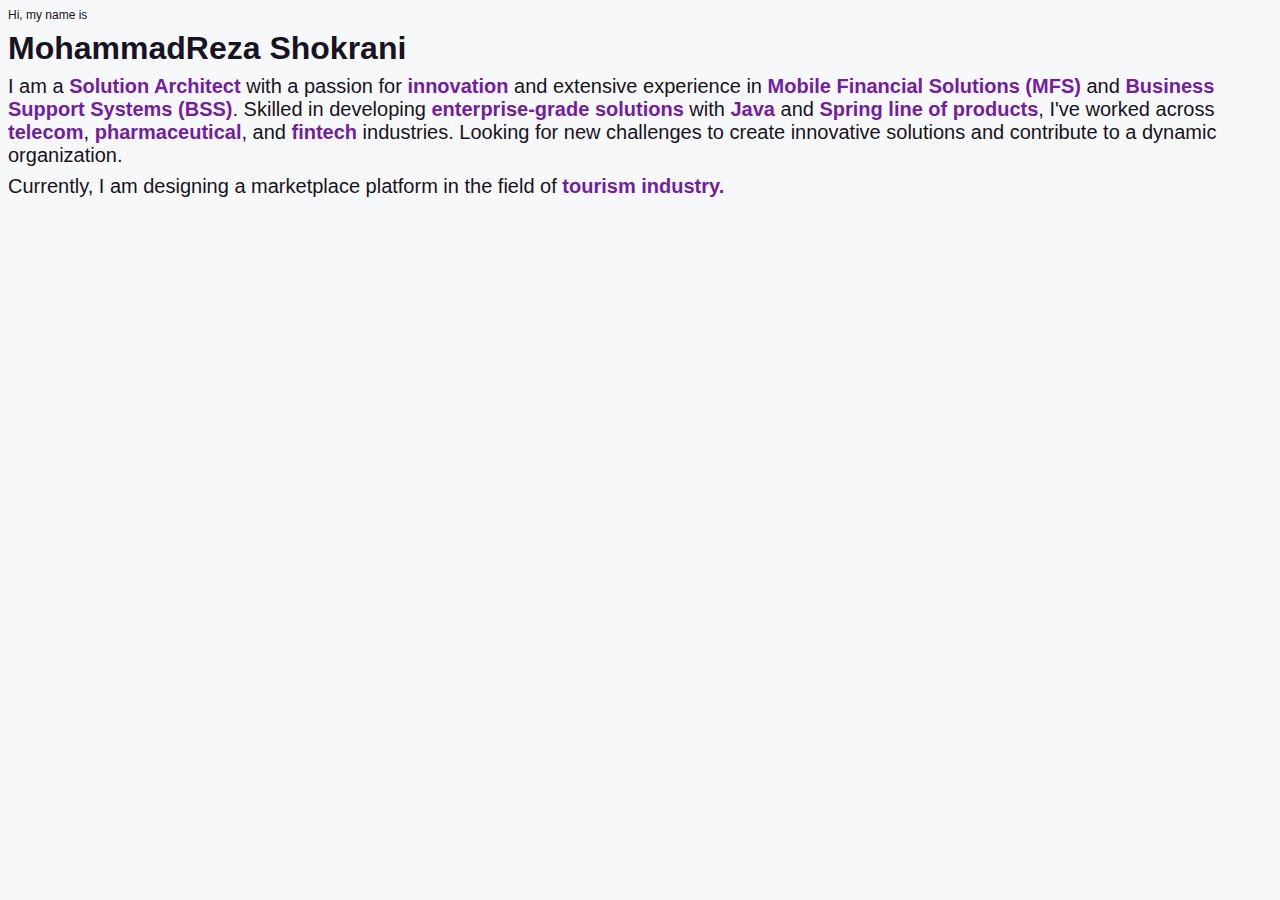
==== index.html @ 5faa0a64 "Initial commit" ====
<!DOCTYPE html>
<html lang="en">

<head>
    <meta charset="UTF-8">
    <meta name="viewport" content="width=device-width, initial-scale=1.0">
    <title>MohammadReza's Portfolio</title>
    <link rel="stylesheet" href="css/style.css">
</head>

<body>
    <section id="intro">
        <p class="small-text">Hi, my name is </p>
        <p class="name"><span>MohammadReza Shokrani</span></p>
        <p>
            I am a <span class="highlight">Solution Architect</span> with a passion for <span class="highlight">innovation</span> and extensive experience in <span class="highlight">Mobile Financial Solutions (MFS)</span> and <span class="highlight">Business Support Systems (BSS)</span>. Skilled in developing <span class="highlight">enterprise-grade solutions</span> with <span class="highlight">Java</span> and <span class="highlight">Spring line of products</span>, I've worked across <span class="highlight">telecom</span>, <span class="highlight">pharmaceutical</span>, and <span class="highlight">fintech</span> industries. Looking for new challenges to create innovative solutions and contribute to a dynamic organization.
        </p>
        <p>Currently, I am designing a marketplace platform in the field of <span class="highlight">tourism industry.</span></p>
    </section>
</body>

</html>
---- css/style.css ----
:root {
    --black: #171321;
    --dkblue: #0d314b;
    --plum: #4b0d49;
    --hotmag: #ff17e4;
    --magenta: #e310cb;
    --aqua: #86fbfb;
    --white: #f7f8fa;
    --font-size: 1rem; /* Default font size is 16px */
    /* --mono: "Courier New", Courier, monospace;
    --sans: "Courier New", Courier, monospace; */
    --mono: 'Roboto Mono', monospace;
    --sans: 'Roboto', sans-serif;
    --highlight-color: #731da1; /* Highlight color for keywords */
}

html {
    box-sizing: border-box;
    font-size: 1rem;
}

*,
*::before,
*::after {
    box-sizing: inherit;
}

body {
    margin: 0;
    font-size: var(--font-size);
    background-color: var(--white);
    color: var(--black);
    font-family: var(--sans);
}

#intro .name {
    font-family: var(--sans);
    font-size: 2rem;
    font-weight: bold;
}


#intro p {
    font-size: 1.25rem;
    margin: .5rem;
}

#intro .highlight {
    font-weight: bold;
    color: var(--highlight-color);
}


#intro .small-text {
    font-size: 0.75rem; /* 0.75rem = 12px */
}
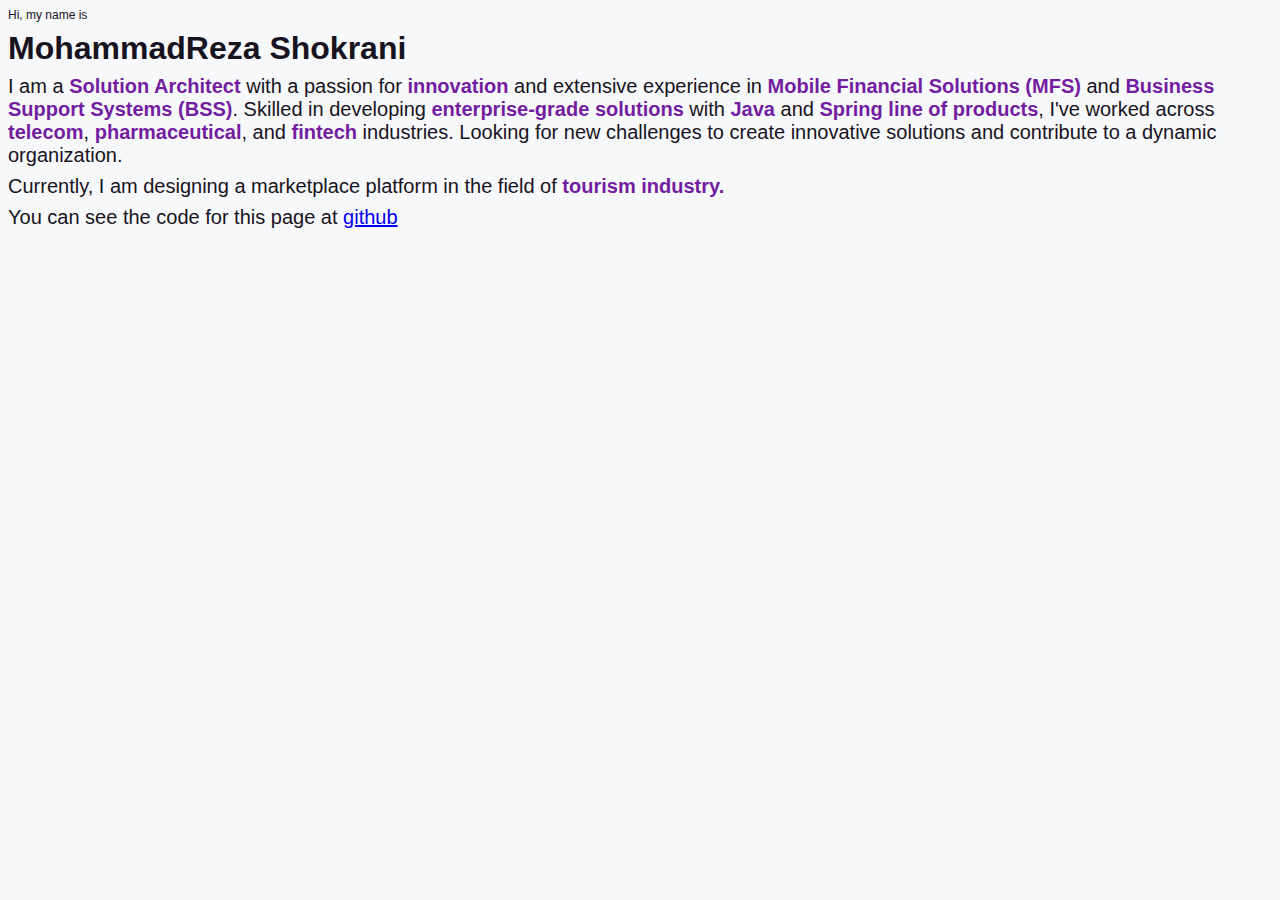
==== commit 9f96ef76: "add github link" ====
--- a/index.html
+++ b/index.html
@@ -16,6 +16,7 @@
             I am a <span class="highlight">Solution Architect</span> with a passion for <span class="highlight">innovation</span> and extensive experience in <span class="highlight">Mobile Financial Solutions (MFS)</span> and <span class="highlight">Business Support Systems (BSS)</span>. Skilled in developing <span class="highlight">enterprise-grade solutions</span> with <span class="highlight">Java</span> and <span class="highlight">Spring line of products</span>, I've worked across <span class="highlight">telecom</span>, <span class="highlight">pharmaceutical</span>, and <span class="highlight">fintech</span> industries. Looking for new challenges to create innovative solutions and contribute to a dynamic organization.
         </p>
         <p>Currently, I am designing a marketplace platform in the field of <span class="highlight">tourism industry.</span></p>
+        <p>You can see the code for this page at <a href="https://github.com/novaboy/Front-Profile" target="_blank">github</a></p>
     </section>
 </body>
 
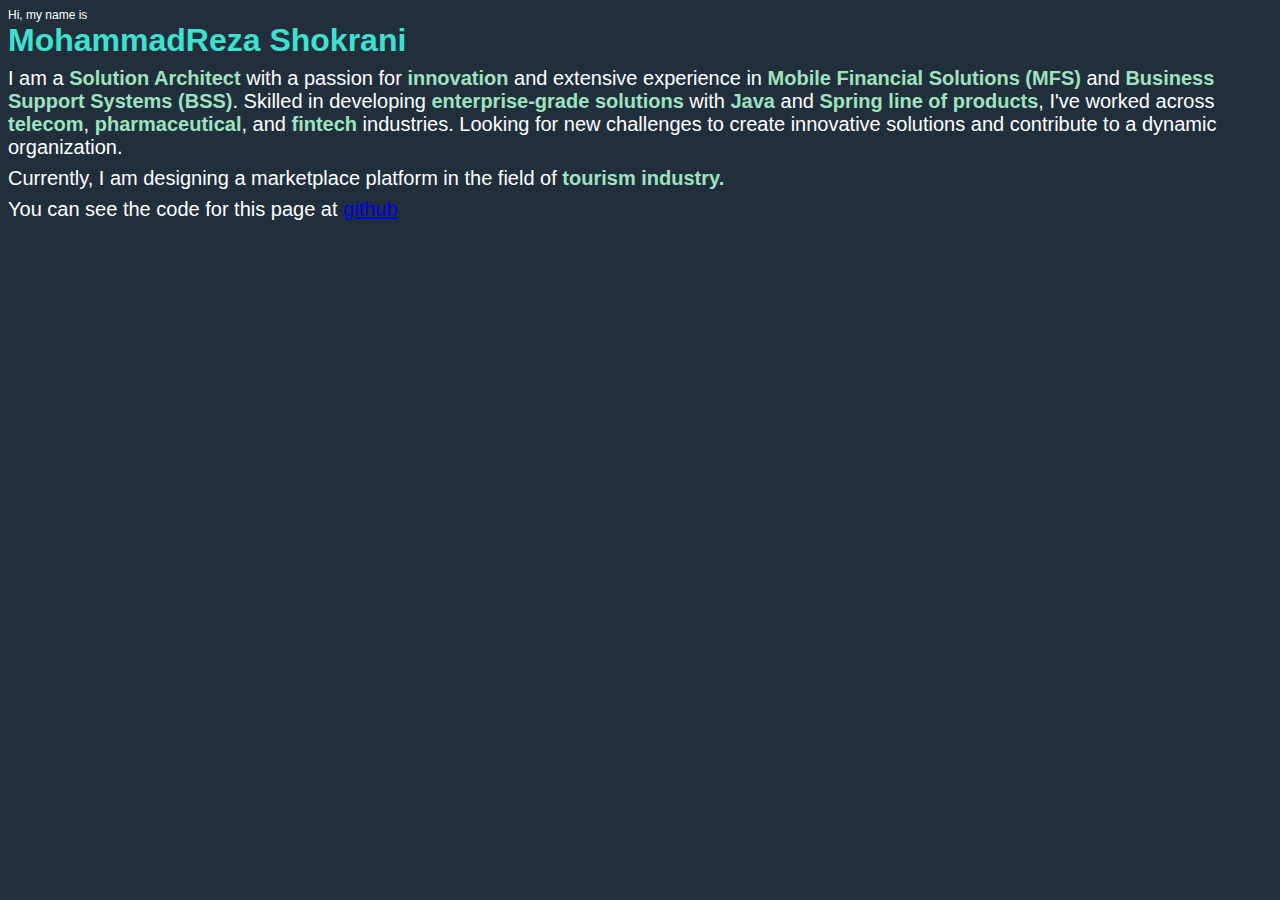
==== commit cc2d14ae: "adjust css" ====
--- a/index.html
+++ b/index.html
@@ -10,8 +10,8 @@
 
 <body>
     <section id="intro">
-        <p class="small-text">Hi, my name is </p>
-        <p class="name"><span>MohammadReza Shokrani</span></p>
+        <p class="name">Hi, my name is 
+            <span>MohammadReza Shokrani</span></p>
         <p>
             I am a <span class="highlight">Solution Architect</span> with a passion for <span class="highlight">innovation</span> and extensive experience in <span class="highlight">Mobile Financial Solutions (MFS)</span> and <span class="highlight">Business Support Systems (BSS)</span>. Skilled in developing <span class="highlight">enterprise-grade solutions</span> with <span class="highlight">Java</span> and <span class="highlight">Spring line of products</span>, I've worked across <span class="highlight">telecom</span>, <span class="highlight">pharmaceutical</span>, and <span class="highlight">fintech</span> industries. Looking for new challenges to create innovative solutions and contribute to a dynamic organization.
         </p>
--- a/css/style.css
+++ b/css/style.css
@@ -11,12 +11,12 @@
     --sans: "Courier New", Courier, monospace; */
     --mono: 'Roboto Mono', monospace;
     --sans: 'Roboto', sans-serif;
-    --highlight-color: #731da1; /* Highlight color for keywords */
+    --highlight-color: #9FE2BF; /* Highlight color for keywords */
 }
 
 html {
     box-sizing: border-box;
-    font-size: 1rem;
+    font-size: 16px;;
 }
 
 *,
@@ -31,12 +31,20 @@
     background-color: var(--white);
     color: var(--black);
     font-family: var(--sans);
+    background-color: #212F3C;
+    color: white;
 }
 
 #intro .name {
+    font-size: 0.75rem; /* 0.75rem = 12px */
+}
+
+#intro .name span {
     font-family: var(--sans);
     font-size: 2rem;
     font-weight: bold;
+    display: block;
+    color: #40E0D0;
 }
 
 
@@ -51,6 +59,3 @@
 }
 
 
-#intro .small-text {
-    font-size: 0.75rem; /* 0.75rem = 12px */
-}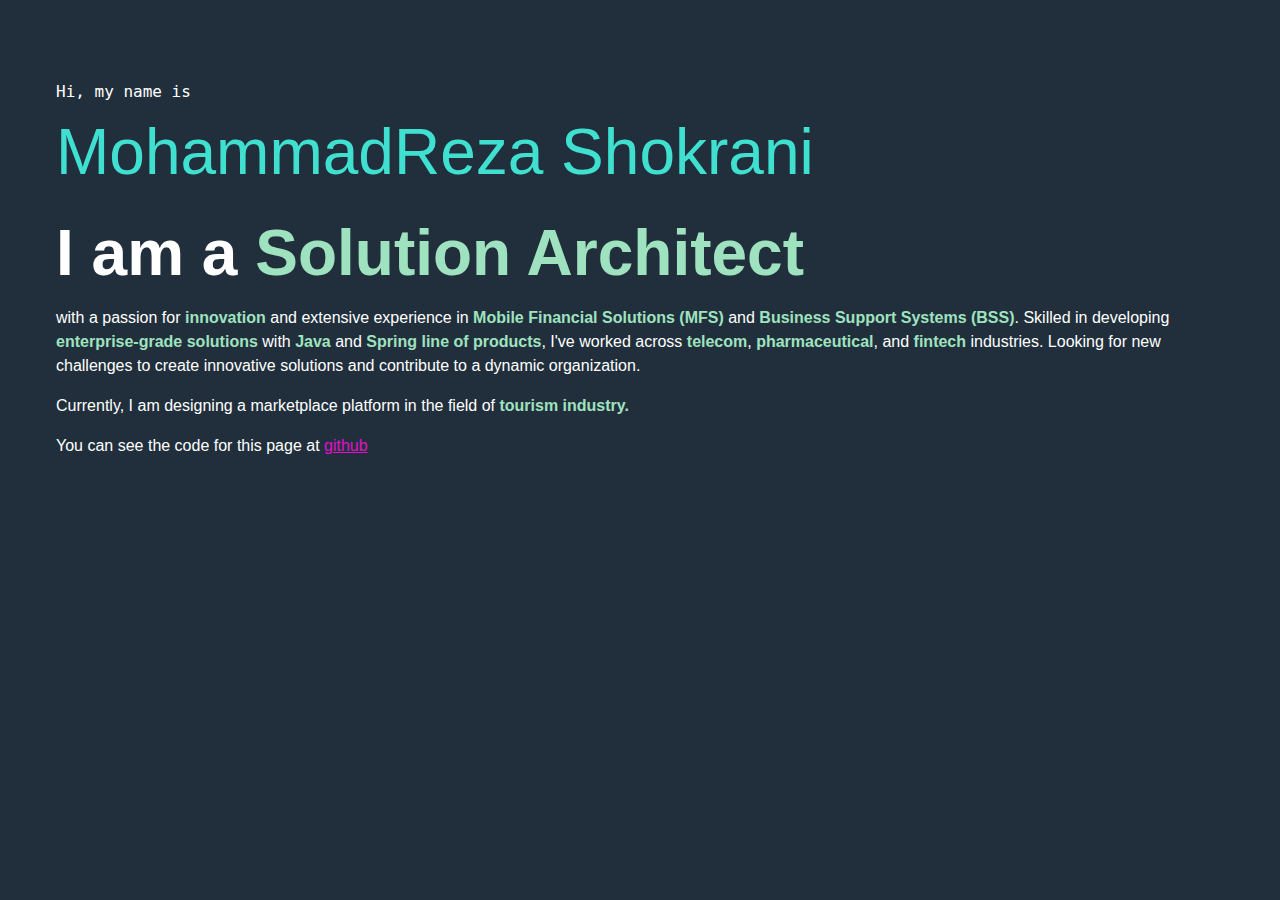
==== commit 4ee2b5bb: "adjust css" ====
--- a/index.html
+++ b/index.html
@@ -11,10 +11,11 @@
 <body>
     <section id="intro">
         <p class="name">Hi, my name is 
-            <span>MohammadReza Shokrani</span></p>
-        <p>
-            I am a <span class="highlight">Solution Architect</span> with a passion for <span class="highlight">innovation</span> and extensive experience in <span class="highlight">Mobile Financial Solutions (MFS)</span> and <span class="highlight">Business Support Systems (BSS)</span>. Skilled in developing <span class="highlight">enterprise-grade solutions</span> with <span class="highlight">Java</span> and <span class="highlight">Spring line of products</span>, I've worked across <span class="highlight">telecom</span>, <span class="highlight">pharmaceutical</span>, and <span class="highlight">fintech</span> industries. Looking for new challenges to create innovative solutions and contribute to a dynamic organization.
+            <span>MohammadReza Shokrani</span>
         </p>
+            
+        <h2>I am a <span class="highlight">Solution Architect</span></h2> 
+        <p>with a passion for <span class="highlight">innovation</span> and extensive experience in <span class="highlight">Mobile Financial Solutions (MFS)</span> and <span class="highlight">Business Support Systems (BSS)</span>. Skilled in developing <span class="highlight">enterprise-grade solutions</span> with <span class="highlight">Java</span> and <span class="highlight">Spring line of products</span>, I've worked across <span class="highlight">telecom</span>, <span class="highlight">pharmaceutical</span>, and <span class="highlight">fintech</span> industries. Looking for new challenges to create innovative solutions and contribute to a dynamic organization.</p>
         <p>Currently, I am designing a marketplace platform in the field of <span class="highlight">tourism industry.</span></p>
         <p>You can see the code for this page at <a href="https://github.com/novaboy/Front-Profile" target="_blank">github</a></p>
     </section>
--- a/css/style.css
+++ b/css/style.css
@@ -27,6 +27,7 @@
 
 body {
     margin: 0;
+    padding: 0;
     font-size: var(--font-size);
     background-color: var(--white);
     color: var(--black);
@@ -35,22 +36,49 @@
     color: white;
 }
 
+h1,
+h2,
+h3 {
+    margin: 0;
+}
+
+a {
+    color: var(--magenta);
+}
+
+a:hover {
+    text-decoration: none;
+    color: var(--hotmag);
+}
+
+
+#intro {
+    padding: 4rem 1rem 10rem 1rem;
+    max-width: 1200px;
+    margin: 0 auto;
+}
+
 #intro .name {
-    font-size: 0.75rem; /* 0.75rem = 12px */
+    font-size: 1rem; /* 0.75rem = 12px */
+    font-family: var(--mono);
 }
 
 #intro .name span {
     font-family: var(--sans);
-    font-size: 2rem;
-    font-weight: bold;
+    font-size: 4rem;
+    font-weight: 300;
     display: block;
     color: #40E0D0;
 }
 
 
 #intro p {
-    font-size: 1.25rem;
-    margin: .5rem;
+    font-size: 1rem;
+    line-height: 1.5;
+}
+
+#intro h2 {
+    font-size: 4rem;
 }
 
 #intro .highlight {
@@ -59,3 +87,4 @@
 }
 
 
+
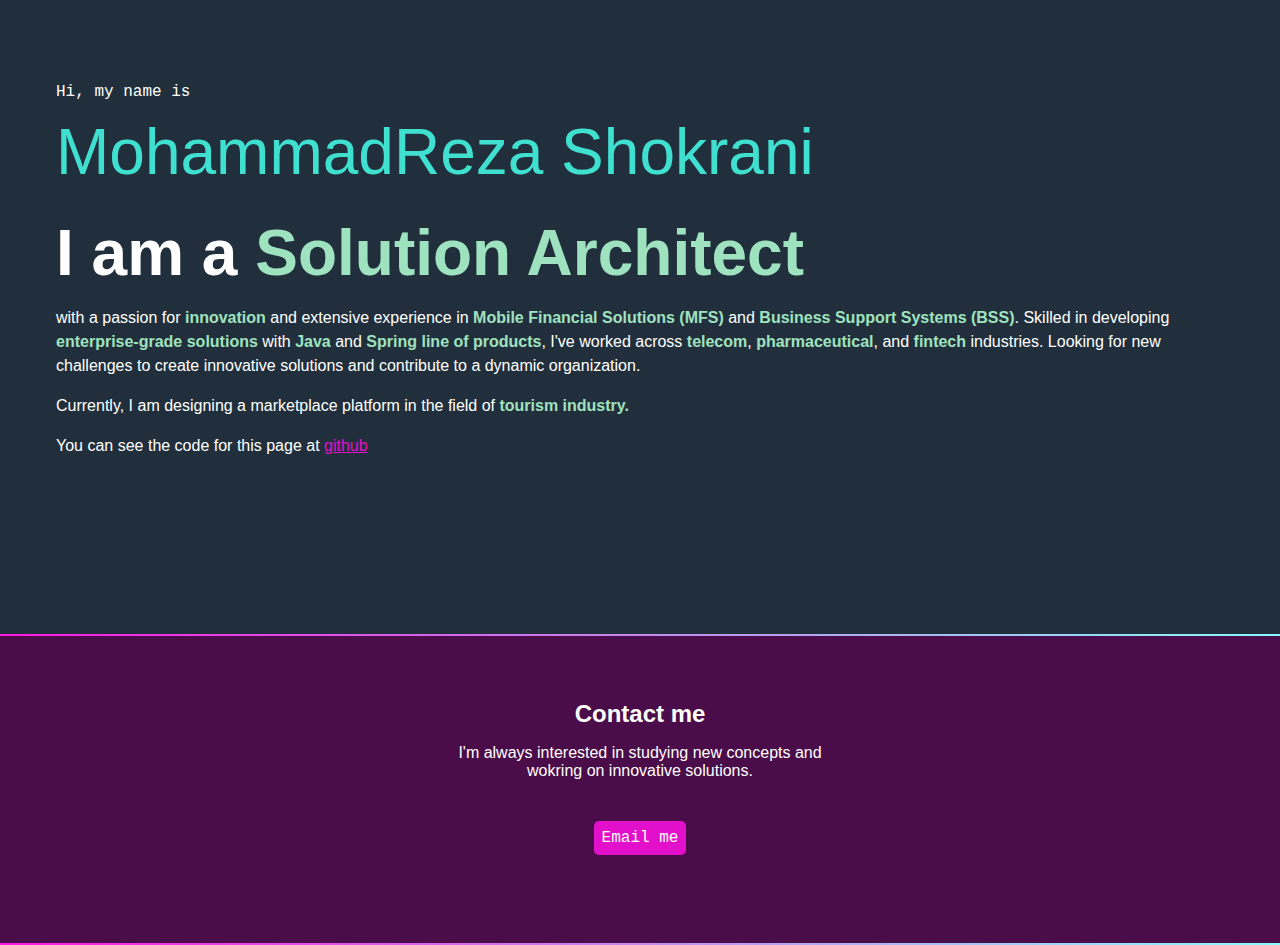
==== commit ccdc9c73: "contact me" ====
--- a/index.html
+++ b/index.html
@@ -19,6 +19,18 @@
         <p>Currently, I am designing a marketplace platform in the field of <span class="highlight">tourism industry.</span></p>
         <p>You can see the code for this page at <a href="https://github.com/novaboy/Front-Profile" target="_blank">github</a></p>
     </section>
+
+    <div class="gradient"></div>
+    <div class="section-plum">
+        <section id="contact">
+            <h2>Contact me</h2>
+            <p>
+                I'm always interested in studying new concepts and wokring on innovative solutions.
+            </p>
+            <p><a href="mailto:m.r.shokrani@gmail.com" class="button">Email me</a></p>
+        </section>
+    </div>
+    <div class="gradient"></div>
 </body>
 
 </html>--- a/css/style.css
+++ b/css/style.css
@@ -52,6 +52,26 @@
 }
 
 
+.gradient {
+    background: linear-gradient(90deg, rgba(255, 23, 228, 1) 0%, rgba(134, 251, 251, 1) 100%);
+    height: 2px;
+}
+
+
+.button {
+    background-color: var(--magenta);
+    color: white;
+    padding: 0.5rem;
+    border-radius: 5px;
+    text-decoration: none;
+    font-family: var(--mono);
+}
+
+.button:hover {
+    color: white;
+    background-color: var(--hotmag);
+}
+
 #intro {
     padding: 4rem 1rem 10rem 1rem;
     max-width: 1200px;
@@ -87,4 +107,25 @@
 }
 
 
+/* Contact Style */
+#contact {
+    width: 400px;
+    text-align: center;
+    margin: 0 auto;
+    padding: 4rem 0;
+}
 
+#contact p {
+    margin-bottom: 2rem;
+}
+
+
+#contact p:last-child {
+    margin-top: 3rem;
+}
+
+
+.section-plum {
+    background-color: var(--plum);
+}
+
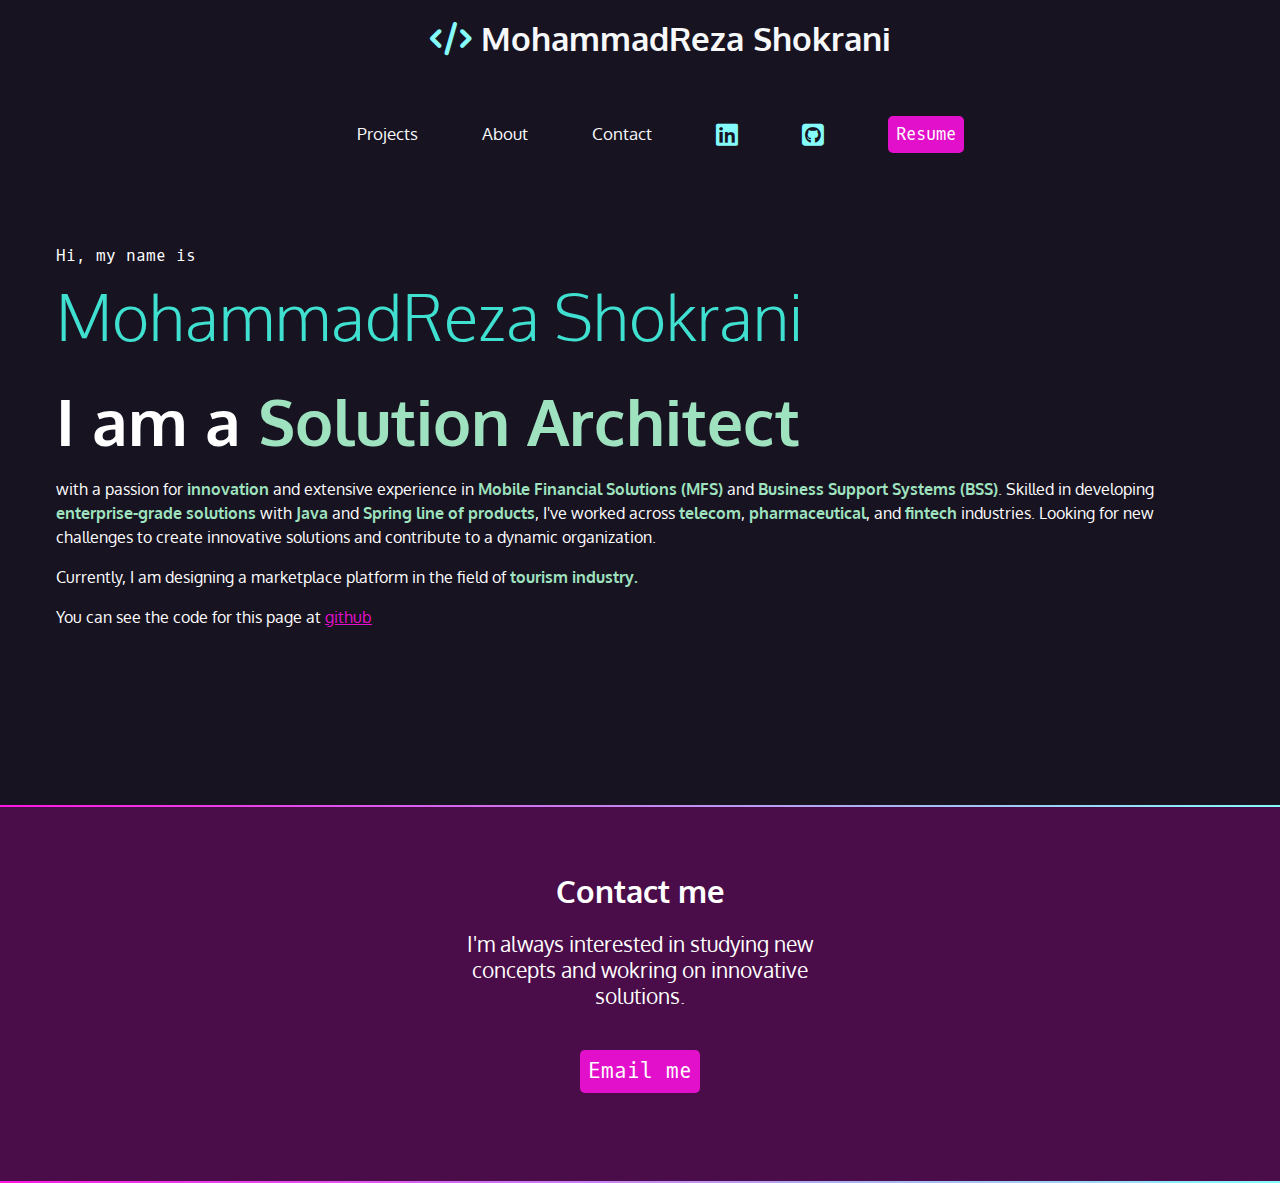
==== commit 90034644: "navbar" ====
--- a/index.html
+++ b/index.html
@@ -5,20 +5,62 @@
     <meta charset="UTF-8">
     <meta name="viewport" content="width=device-width, initial-scale=1.0">
     <title>MohammadReza's Portfolio</title>
+
+    <link rel="preconnect" href="https://fonts.googleapis.com">
+    <link rel="preconnect" href="https://fonts.gstatic.com" crossorigin>
+    <link rel="stylesheet" href="https://cdnjs.cloudflare.com/ajax/libs/font-awesome/6.5.2/css/all.min.css">
+    <link href="https://fonts.googleapis.com/css2?family=Oxygen+Mono&family=Oxygen:wght@300;400;700&display=swap"
+        rel="stylesheet">
     <link rel="stylesheet" href="css/style.css">
 </head>
 
 <body>
+    <nav>
+        <ul>
+            <li>
+                <h1>
+                    <a href="index.html"><span class="fa-solid fa-code"></span> MohammadReza Shokrani</a>
+                </h1>
+            </li>
+            <li><a href="index.html#projects">Projects</a></li>
+            <li><a href="about.html">About</a></li>
+            <li><a href="index.html#contact">Contact</a></li>
+            <li>
+                <a href="https://www.linkedin.com/in/mohammad-reza-shokrani/" target="_blank">
+                    <span class="fa-brands fa-linkedin"></span>
+                </a>
+            </li>
+            <li>
+                <a href="https://github.com/novaboy/" target="_blank">
+                    <span class="fa-brands fa-square-github"></span>
+                </a>
+            </li>
+            <li>
+                <a href="https://www.dropbox.com/s/3z2hm5gu3v2lrfy/JenKramerCV.pdf?dl=0" target="_blank"
+                    class="button">Resume</a>
+            </li>
+        </ul>
+    </nav>
     <section id="intro">
-        <p class="name">Hi, my name is 
+        <p class="name">Hi, my name is
             <span>MohammadReza Shokrani</span>
         </p>
-            
-        <h2>I am a <span class="highlight">Solution Architect</span></h2> 
-        <p>with a passion for <span class="highlight">innovation</span> and extensive experience in <span class="highlight">Mobile Financial Solutions (MFS)</span> and <span class="highlight">Business Support Systems (BSS)</span>. Skilled in developing <span class="highlight">enterprise-grade solutions</span> with <span class="highlight">Java</span> and <span class="highlight">Spring line of products</span>, I've worked across <span class="highlight">telecom</span>, <span class="highlight">pharmaceutical</span>, and <span class="highlight">fintech</span> industries. Looking for new challenges to create innovative solutions and contribute to a dynamic organization.</p>
-        <p>Currently, I am designing a marketplace platform in the field of <span class="highlight">tourism industry.</span></p>
-        <p>You can see the code for this page at <a href="https://github.com/novaboy/Front-Profile" target="_blank">github</a></p>
+
+        <h2>I am a <span class="highlight">Solution Architect</span></h2>
+        <p>with a passion for <span class="highlight">innovation</span> and extensive experience in <span
+                class="highlight">Mobile Financial Solutions (MFS)</span> and <span class="highlight">Business Support
+                Systems (BSS)</span>. Skilled in developing <span class="highlight">enterprise-grade solutions</span>
+            with <span class="highlight">Java</span> and <span class="highlight">Spring line of products</span>, I've
+            worked across <span class="highlight">telecom</span>, <span class="highlight">pharmaceutical</span>, and
+            <span class="highlight">fintech</span> industries. Looking for new challenges to create innovative solutions
+            and contribute to a dynamic organization.
+        </p>
+        <p>Currently, I am designing a marketplace platform in the field of <span class="highlight">tourism
+                industry.</span></p>
+        <p>You can see the code for this page at <a href="https://github.com/novaboy/Front-Profile"
+                target="_blank">github</a></p>
     </section>
+
 
     <div class="gradient"></div>
     <div class="section-plum">
--- a/css/style.css
+++ b/css/style.css
@@ -9,8 +9,11 @@
     --font-size: 1rem; /* Default font size is 16px */
     /* --mono: "Courier New", Courier, monospace;
     --sans: "Courier New", Courier, monospace; */
-    --mono: 'Roboto Mono', monospace;
-    --sans: 'Roboto', sans-serif;
+    /* --mono: 'Roboto Mono', monospace;
+    --sans: 'Roboto', sans-serif; */
+    --font-size: 1.3rem;
+    --mono: "Oxygen mono", monospace;
+    --sans: Oxygen, sans-serif;
     --highlight-color: #9FE2BF; /* Highlight color for keywords */
 }
 
@@ -32,7 +35,7 @@
     background-color: var(--white);
     color: var(--black);
     font-family: var(--sans);
-    background-color: #212F3C;
+    background-color: var(--black);
     color: white;
 }
 
@@ -129,3 +132,45 @@
     background-color: var(--plum);
 }
 
+
+
+
+
+
+
+/* navigation */
+nav {
+    font-size: 80%;
+}
+
+nav ul  {
+    list-style-type: none;
+    display: flex;
+    flex-flow: row wrap;
+    gap: 4rem;
+    justify-content: center;
+}
+
+nav ul li:first-child {
+    flex-basis: 100%;
+    text-align: center;
+}
+
+nav ul a {
+    text-decoration: none;
+    color: var(--white);
+}
+
+nav [class*="fa-"] {
+    font-size: 150%;
+    color: var(--aqua);
+}
+
+nav h1 [class*=fa-] {
+    font-size: 100%;
+}
+
+nav [class*=fa-]:hover,
+nav a {
+    color: var(--magenta);
+}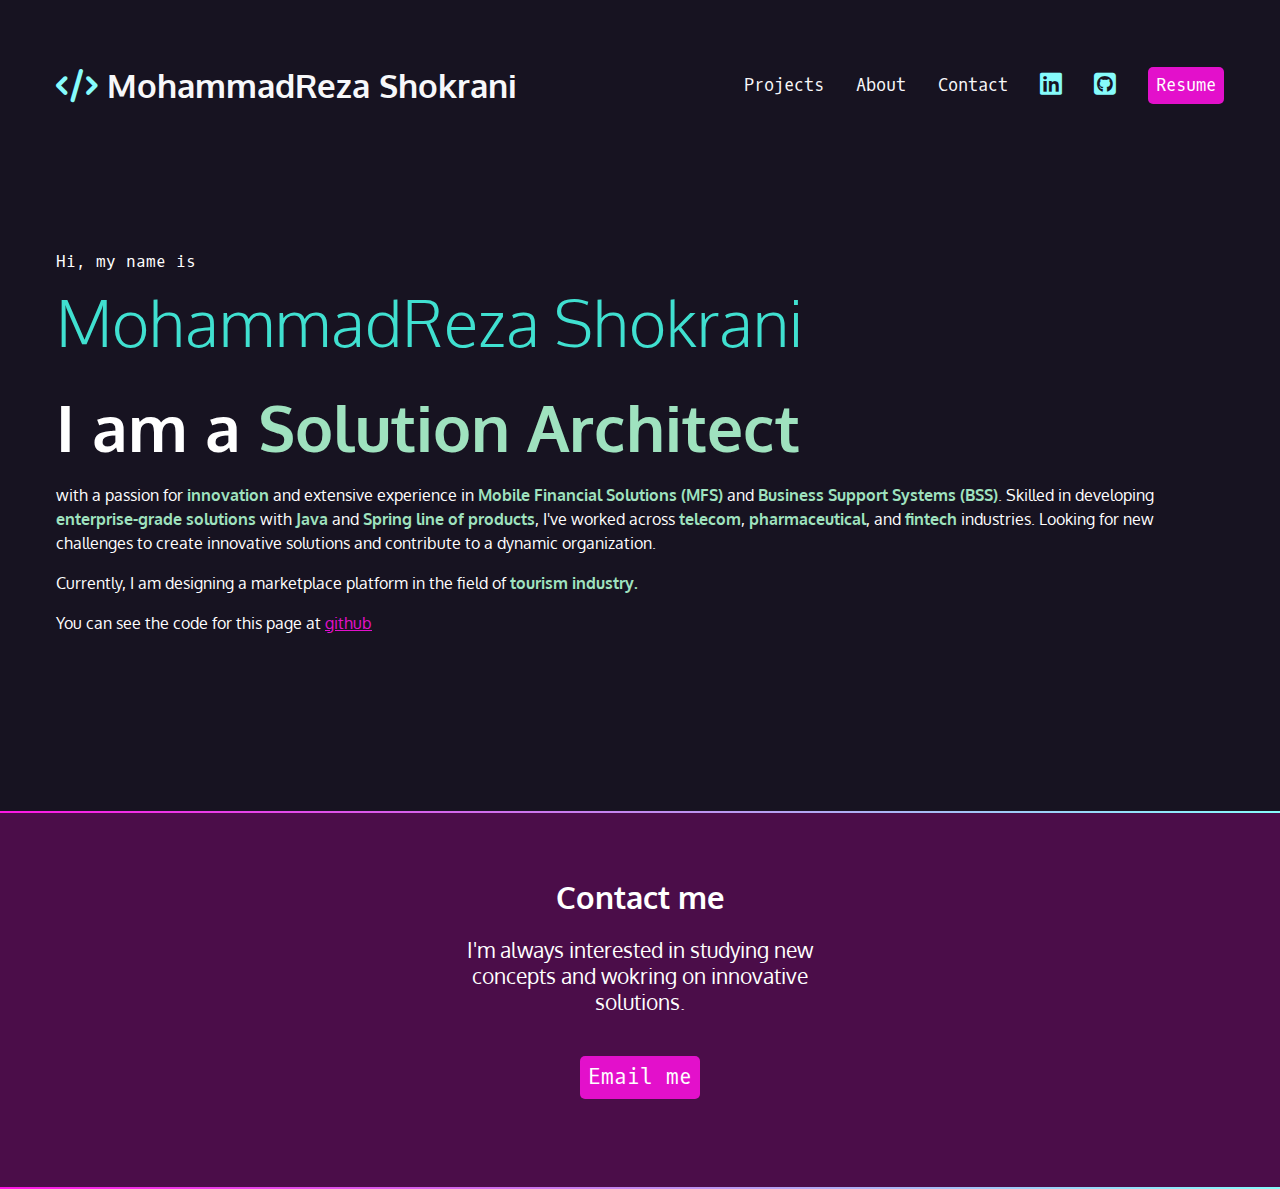
==== commit 24742c54: "responsive nav" ====
--- a/index.html
+++ b/index.html
@@ -1,78 +1,109 @@
 <!DOCTYPE html>
 <html lang="en">
-
-<head>
-    <meta charset="UTF-8">
-    <meta name="viewport" content="width=device-width, initial-scale=1.0">
+  <head>
+    <meta charset="UTF-8" />
+    <meta name="viewport" content="width=device-width, initial-scale=1.0" />
     <title>MohammadReza's Portfolio</title>
 
-    <link rel="preconnect" href="https://fonts.googleapis.com">
-    <link rel="preconnect" href="https://fonts.gstatic.com" crossorigin>
-    <link rel="stylesheet" href="https://cdnjs.cloudflare.com/ajax/libs/font-awesome/6.5.2/css/all.min.css">
-    <link href="https://fonts.googleapis.com/css2?family=Oxygen+Mono&family=Oxygen:wght@300;400;700&display=swap"
-        rel="stylesheet">
-    <link rel="stylesheet" href="css/style.css">
-</head>
+    <link rel="preconnect" href="https://fonts.googleapis.com" />
+    <link rel="preconnect" href="https://fonts.gstatic.com" crossorigin />
+    <link
+      rel="stylesheet"
+      href="https://cdnjs.cloudflare.com/ajax/libs/font-awesome/6.5.2/css/all.min.css"
+    />
+    <link
+      href="https://fonts.googleapis.com/css2?family=Oxygen+Mono&family=Oxygen:wght@300;400;700&display=swap"
+      rel="stylesheet"
+    />
+    <link rel="stylesheet" href="css/style.css" />
+  </head>
 
-<body>
+  <body>
     <nav>
-        <ul>
-            <li>
-                <h1>
-                    <a href="index.html"><span class="fa-solid fa-code"></span> MohammadReza Shokrani</a>
-                </h1>
-            </li>
-            <li><a href="index.html#projects">Projects</a></li>
-            <li><a href="about.html">About</a></li>
-            <li><a href="index.html#contact">Contact</a></li>
-            <li>
-                <a href="https://www.linkedin.com/in/mohammad-reza-shokrani/" target="_blank">
-                    <span class="fa-brands fa-linkedin"></span>
-                </a>
-            </li>
-            <li>
-                <a href="https://github.com/novaboy/" target="_blank">
-                    <span class="fa-brands fa-square-github"></span>
-                </a>
-            </li>
-            <li>
-                <a href="https://www.dropbox.com/s/3z2hm5gu3v2lrfy/JenKramerCV.pdf?dl=0" target="_blank"
-                    class="button">Resume</a>
-            </li>
-        </ul>
+      <ul>
+        <li>
+          <h1>
+            <a href="index.html"
+              ><span class="fa-solid fa-code" aria-hidden="true"></span>
+              MohammadReza Shokrani</a
+            >
+          </h1>
+        </li>
+        <li><a href="index.html#projects">Projects</a></li>
+        <li><a href="about.html">About</a></li>
+        <li><a href="index.html#contact">Contact</a></li>
+        <li>
+          <a
+            href="https://www.linkedin.com/in/mohammad-reza-shokrani/"
+            target="_blank"
+          >
+            <span class="fa-brands fa-linkedin" aria-hidden="true"></span>
+            <span class="sr-only">Linkedin</span>
+          </a>
+        </li>
+        <li>
+          <a href="https://github.com/novaboy/" target="_blank">
+            <span class="fa-brands fa-square-github" aria-hidden="true"></span>
+            <span class="sr-only">Github</span>
+          </a>
+        </li>
+        <li>
+          <a
+            href="https://www.dropbox.com/s/3z2hm5gu3v2lrfy/JenKramerCV.pdf?dl=0"
+            target="_blank"
+            class="button"
+            >Resume</a
+          >
+        </li>
+      </ul>
     </nav>
     <section id="intro">
-        <p class="name">Hi, my name is
-            <span>MohammadReza Shokrani</span>
-        </p>
+      <p class="name">
+        Hi, my name is
+        <span>MohammadReza Shokrani</span>
+      </p>
 
-        <h2>I am a <span class="highlight">Solution Architect</span></h2>
-        <p>with a passion for <span class="highlight">innovation</span> and extensive experience in <span
-                class="highlight">Mobile Financial Solutions (MFS)</span> and <span class="highlight">Business Support
-                Systems (BSS)</span>. Skilled in developing <span class="highlight">enterprise-grade solutions</span>
-            with <span class="highlight">Java</span> and <span class="highlight">Spring line of products</span>, I've
-            worked across <span class="highlight">telecom</span>, <span class="highlight">pharmaceutical</span>, and
-            <span class="highlight">fintech</span> industries. Looking for new challenges to create innovative solutions
-            and contribute to a dynamic organization.
-        </p>
-        <p>Currently, I am designing a marketplace platform in the field of <span class="highlight">tourism
-                industry.</span></p>
-        <p>You can see the code for this page at <a href="https://github.com/novaboy/Front-Profile"
-                target="_blank">github</a></p>
+      <h2>I am a <span class="highlight">Solution Architect</span></h2>
+      <p>
+        with a passion for <span class="highlight">innovation</span> and
+        extensive experience in
+        <span class="highlight">Mobile Financial Solutions (MFS)</span> and
+        <span class="highlight">Business Support Systems (BSS)</span>. Skilled
+        in developing
+        <span class="highlight">enterprise-grade solutions</span> with
+        <span class="highlight">Java</span> and
+        <span class="highlight">Spring line of products</span>, I've worked
+        across <span class="highlight">telecom</span>,
+        <span class="highlight">pharmaceutical</span>, and
+        <span class="highlight">fintech</span> industries. Looking for new
+        challenges to create innovative solutions and contribute to a dynamic
+        organization.
+      </p>
+      <p>
+        Currently, I am designing a marketplace platform in the field of
+        <span class="highlight">tourism industry.</span>
+      </p>
+      <p>
+        You can see the code for this page at
+        <a href="https://github.com/novaboy/Front-Profile" target="_blank"
+          >github</a
+        >
+      </p>
     </section>
-
 
     <div class="gradient"></div>
     <div class="section-plum">
-        <section id="contact">
-            <h2>Contact me</h2>
-            <p>
-                I'm always interested in studying new concepts and wokring on innovative solutions.
-            </p>
-            <p><a href="mailto:m.r.shokrani@gmail.com" class="button">Email me</a></p>
-        </section>
+      <section id="contact">
+        <h2>Contact me</h2>
+        <p>
+          I'm always interested in studying new concepts and wokring on
+          innovative solutions.
+        </p>
+        <p>
+          <a href="mailto:m.r.shokrani@gmail.com" class="button">Email me</a>
+        </p>
+      </section>
     </div>
     <div class="gradient"></div>
-</body>
-
-</html>+  </body>
+</html>
--- a/css/style.css
+++ b/css/style.css
@@ -1,176 +1,213 @@
 :root {
-    --black: #171321;
-    --dkblue: #0d314b;
-    --plum: #4b0d49;
-    --hotmag: #ff17e4;
-    --magenta: #e310cb;
-    --aqua: #86fbfb;
-    --white: #f7f8fa;
-    --font-size: 1rem; /* Default font size is 16px */
-    /* --mono: "Courier New", Courier, monospace;
+  --black: #171321;
+  --dkblue: #0d314b;
+  --plum: #4b0d49;
+  --hotmag: #ff17e4;
+  --magenta: #e310cb;
+  --aqua: #86fbfb;
+  --white: #f7f8fa;
+  --font-size: 1rem; /* Default font size is 16px */
+  /* --mono: "Courier New", Courier, monospace;
     --sans: "Courier New", Courier, monospace; */
-    /* --mono: 'Roboto Mono', monospace;
+  /* --mono: 'Roboto Mono', monospace;
     --sans: 'Roboto', sans-serif; */
-    --font-size: 1.3rem;
-    --mono: "Oxygen mono", monospace;
-    --sans: Oxygen, sans-serif;
-    --highlight-color: #9FE2BF; /* Highlight color for keywords */
+  --font-size: 1.3rem;
+  --mono: "Oxygen mono", monospace;
+  --sans: Oxygen, sans-serif;
+  --highlight-color: #9fe2bf; /* Highlight color for keywords */
 }
 
 html {
-    box-sizing: border-box;
-    font-size: 16px;;
+  box-sizing: border-box;
+  font-size: 16px;
 }
 
 *,
 *::before,
 *::after {
-    box-sizing: inherit;
+  box-sizing: inherit;
 }
 
 body {
-    margin: 0;
-    padding: 0;
-    font-size: var(--font-size);
-    background-color: var(--white);
-    color: var(--black);
-    font-family: var(--sans);
-    background-color: var(--black);
-    color: white;
+  margin: 0;
+  padding: 0;
+  font-size: var(--font-size);
+  background-color: var(--white);
+  color: var(--black);
+  font-family: var(--sans);
+  background-color: var(--black);
+  color: white;
 }
 
 h1,
 h2,
 h3 {
-    margin: 0;
+  margin: 0;
 }
 
 a {
-    color: var(--magenta);
+  color: var(--magenta);
 }
 
 a:hover {
-    text-decoration: none;
-    color: var(--hotmag);
-}
-
+  text-decoration: none;
+  color: var(--hotmag);
+}
 
 .gradient {
-    background: linear-gradient(90deg, rgba(255, 23, 228, 1) 0%, rgba(134, 251, 251, 1) 100%);
-    height: 2px;
-}
-
+  background: linear-gradient(
+    90deg,
+    rgba(255, 23, 228, 1) 0%,
+    rgba(134, 251, 251, 1) 100%
+  );
+  height: 2px;
+}
 
 .button {
-    background-color: var(--magenta);
-    color: white;
-    padding: 0.5rem;
-    border-radius: 5px;
-    text-decoration: none;
-    font-family: var(--mono);
+  background-color: var(--magenta);
+  color: white;
+  padding: 0.5rem;
+  border-radius: 5px;
+  text-decoration: none;
+  font-family: var(--mono);
 }
 
 .button:hover {
-    color: white;
-    background-color: var(--hotmag);
+  color: white;
+  background-color: var(--hotmag);
 }
 
 #intro {
-    padding: 4rem 1rem 10rem 1rem;
-    max-width: 1200px;
-    margin: 0 auto;
+  padding: 4rem 1rem 10rem 1rem;
+  max-width: 1200px;
+  margin: 0 auto;
 }
 
 #intro .name {
-    font-size: 1rem; /* 0.75rem = 12px */
-    font-family: var(--mono);
+  font-size: 1rem; /* 0.75rem = 12px */
+  font-family: var(--mono);
 }
 
 #intro .name span {
-    font-family: var(--sans);
-    font-size: 4rem;
-    font-weight: 300;
-    display: block;
-    color: #40E0D0;
-}
-
+  font-family: var(--sans);
+  font-size: 4rem;
+  font-weight: 300;
+  display: block;
+  color: #40e0d0;
+}
 
 #intro p {
-    font-size: 1rem;
-    line-height: 1.5;
+  font-size: 1rem;
+  line-height: 1.5;
 }
 
 #intro h2 {
-    font-size: 4rem;
+  font-size: 4rem;
 }
 
 #intro .highlight {
-    font-weight: bold;
-    color: var(--highlight-color);
-}
-
+  font-weight: bold;
+  color: var(--highlight-color);
+}
 
 /* Contact Style */
 #contact {
-    width: 400px;
-    text-align: center;
-    margin: 0 auto;
-    padding: 4rem 0;
+  width: 400px;
+  text-align: center;
+  margin: 0 auto;
+  padding: 4rem 0;
 }
 
 #contact p {
-    margin-bottom: 2rem;
-}
-
+  margin-bottom: 2rem;
+}
 
 #contact p:last-child {
-    margin-top: 3rem;
-}
-
+  margin-top: 3rem;
+}
 
 .section-plum {
-    background-color: var(--plum);
-}
-
-
-
-
-
-
+  background-color: var(--plum);
+}
 
 /* navigation */
 nav {
-    font-size: 80%;
-}
-
-nav ul  {
-    list-style-type: none;
-    display: flex;
-    flex-flow: row wrap;
-    gap: 4rem;
-    justify-content: center;
-}
-
-nav ul li:first-child {
-    flex-basis: 100%;
-    text-align: center;
+  font-size: 80%;
+  padding: 4rem 1rem;
+  font-family: var(--mono);
+}
+
+nav a {
+  color: white;
+  text-decoration: none;
+  display: block;
+  /* 
+    Block-Level Element:
+    By default, <a> elements are inline elements, which means they only take up as much width as necessary and do not start on a new line.
+    Setting display: block; makes the <a> elements behave like block-level elements, which means each <a> will take up the full width of its parent container and start on a new line.
+
+    Full Width:
+    The <a> elements will stretch to occupy the entire width of their parent container (in this case, likely the <li> elements within the nav).
+
+    Clickable Area:
+    The entire area of the block is clickable. This means that not just the text, but the entire width and height of the <a> element will respond to user interactions (such as clicks). 
+    */
+}
+
+nav h1 {
+  font-family: var(--sans);
+}
+
+nav ul {
+  margin: 0;
+  padding: 0;
+  list-style-type: none;
+  display: flex;
+  flex-flow: row wrap;
+  gap: 2rem;
+  justify-content: center;
+  align-items: center;
+}
+
+nav li:first-child {
+  flex-basis: 100%;
+  text-align: center;
 }
 
 nav ul a {
-    text-decoration: none;
-    color: var(--white);
+  text-decoration: none;
+  color: var(--white);
 }
 
 nav [class*="fa-"] {
-    font-size: 150%;
-    color: var(--aqua);
-}
-
-nav h1 [class*=fa-] {
-    font-size: 100%;
-}
-
-nav [class*=fa-]:hover,
-nav a {
-    color: var(--magenta);
-}+  font-size: 150%;
+  color: var(--aqua);
+}
+
+nav h1 [class*="fa-"] {
+  font-size: 100%;
+  color: var(--aqua);
+}
+
+nav [class*="fa-"]:hover,
+nav a:hover {
+  color: var(--magenta);
+}
+
+@media (min-width: 850px) {
+  nav {
+    max-width: 1200px;
+    /* This sets the maximum width of the nav element to 1200 pixels. The nav element will not grow beyond this width even if the viewport is wider. */
+    margin: 0 auto;
+    /* This centers the nav element horizontally within its parent container by setting the left and right margins to auto. */
+  }
+  nav li:first-child {
+    flex-basis: auto;
+    /* This sets the initial main size of the first li element based on its content. It allows the item to take up only as much space as necessary. */
+    text-align: left;
+    /* This aligns the text content of the first li element to the left. */
+    margin-right: auto;
+    /* old way This pushes the first li element to the left side of the nav container and pushes the other li elements to the right. This is commonly used in flexbox layouts to create space between items. */
+    flex-grow: 1;
+  }
+}
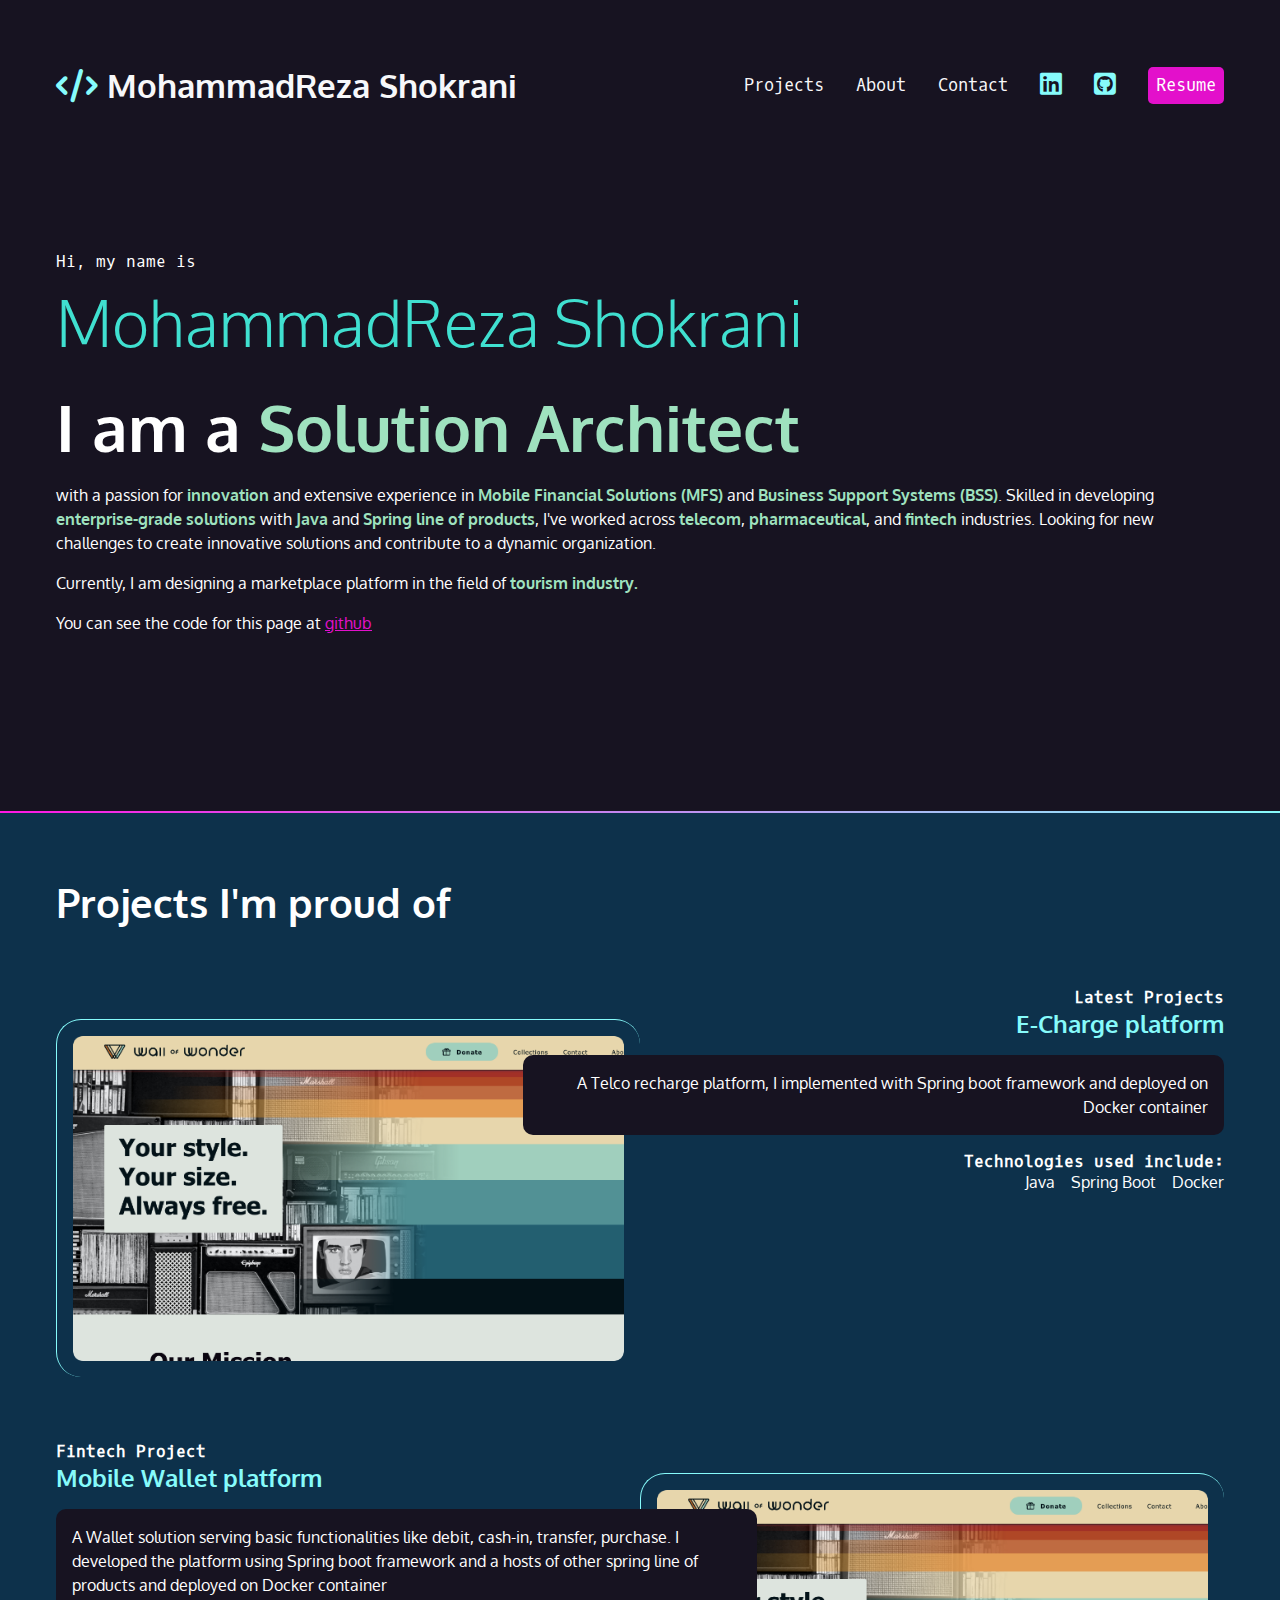
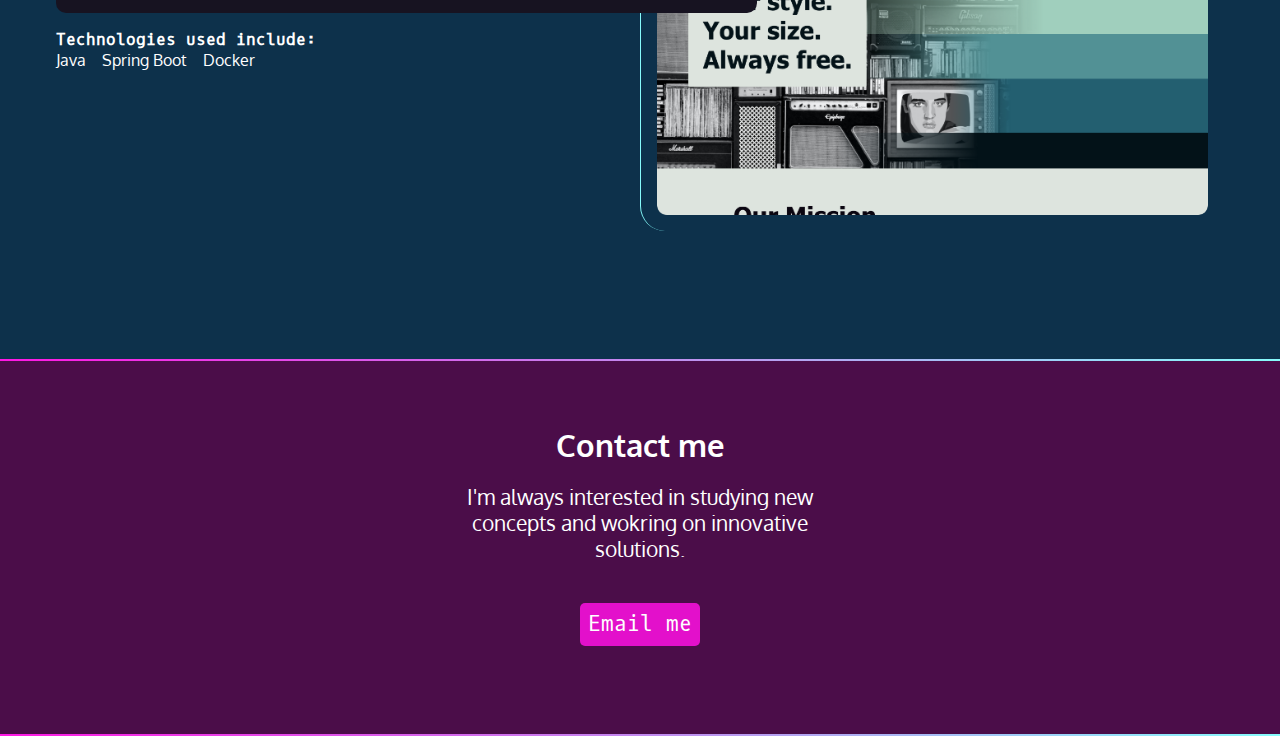
==== commit 4f0a3f36: "add projects" ====
--- a/index.html
+++ b/index.html
@@ -92,6 +92,58 @@
     </section>
 
     <div class="gradient"></div>
+    <div class="section-blue">
+      <section id="projects">
+        <h2>Projects I'm proud of</h2>
+        <article>
+          <div class="text">
+            <h4>Latest Projects</h4>
+            <h3>E-Charge platform</h3>
+            <p class="blackbox">
+              A Telco recharge platform, I implemented with Spring boot
+              framework and deployed on Docker container
+            </p>
+            <h4>Technologies used include:</h4>
+            <ul>
+              <li>Java</li>
+              <li>Spring Boot</li>
+              <li>Docker</li>
+            </ul>
+          </div>
+
+          <img
+            src="images/first-project.webp"
+            alt="Screenshot of the E-Charge."
+          />
+        </article>
+
+        <article class="reverse">
+          <div class="text">
+            <h4>Fintech Project</h4>
+            <h3>Mobile Wallet platform</h3>
+            <p class="blackbox">
+              A Wallet solution serving basic functionalities like debit,
+              cash-in, transfer, purchase. I developed the platform using Spring
+              boot framework and a hosts of other spring line of products and
+              deployed on Docker container
+            </p>
+            <h4>Technologies used include:</h4>
+            <ul>
+              <li>Java</li>
+              <li>Spring Boot</li>
+              <li>Docker</li>
+            </ul>
+          </div>
+
+          <img
+            src="images/first-project.webp"
+            alt="Screenshot of the E-Charge."
+          />
+        </article>
+      </section>
+    </div>
+
+    <div class="gradient"></div>
     <div class="section-plum">
       <section id="contact">
         <h2>Contact me</h2>
--- a/css/style.css
+++ b/css/style.css
@@ -54,6 +54,10 @@
   color: var(--hotmag);
 }
 
+img {
+  width: 100%;
+}
+
 .gradient {
   background: linear-gradient(
     90deg,
@@ -192,6 +196,66 @@
 nav [class*="fa-"]:hover,
 nav a:hover {
   color: var(--magenta);
+}
+
+/* Project Styles */
+
+.section-blue {
+  background-color: var(--dkblue);
+}
+
+.blackbox {
+  padding: 1rem;
+  border-radius: 10px;
+  color: white;
+  background-color: var(--black);
+  font-size: 1rem;
+  line-height: 1.5;
+}
+
+#projects {
+  padding: 4rem 1rem;
+}
+
+#projects h2 {
+  font-size: 2.5rem;
+  margin-bottom: calc(2.5rem * 1.5);
+}
+
+#projects h3 {
+  color: var(--aqua);
+}
+
+#projects h4 {
+  font-size: 1rem;
+  font-family: var(--mono);
+  margin: 0;
+}
+
+#projects ul {
+  list-style-type: none;
+  padding: 0;
+  margin: 0;
+  display: flex;
+  /* his applies the CSS Flexible Box Layout Module (flexbox) to the <ul>, turning it into a flex container. This allows for flexible alignment and distribution of its child elements (the list items). */
+  flex-flow: row wrap;
+  /* This sets the flex container to display its children in a row (horizontally) and to wrap them onto the next line if there's not enough space on one line. The flex-flow property is a shorthand for setting both flex-direction and flex-wrap properties.
+    row: The flex items are placed in a horizontal line.
+    wrap: The flex items will wrap onto multiple lines if necessary. */
+  justify-content: flex-start;
+  /* This aligns the flex items at the start of the flex container, meaning they will be aligned to the left (in left-to-right languages). justify-content defines the alignment along the main axis (which is horizontal when flex-direction: row). */
+  gap: 1rem;
+  /* This sets the gap (space) between flex items to 1rem. The rem unit is relative to the root element's font size, providing consistent spacing regardless of other sizing factors. */
+  font-size: 1rem;
+}
+
+#projects img {
+  margin: 2rem 0 4rem 0;
+  padding: 1rem;
+  /* This adds 1rem of padding inside the image element. Padding adds space inside the element's border. */
+  border-left: 1px solid var(--aqua);
+  border-top: 1px solid var(--aqua);
+  border-radius: 25px;
 }
 
 @media (min-width: 850px) {
@@ -211,3 +275,39 @@
     flex-grow: 1;
   }
 }
+
+@media (min-width: 800px) {
+  article {
+    display: grid;
+    grid-template-columns: repeat(10, 1fr);
+  }
+  #projects {
+    max-width: 1200px;
+    margin: 0 auto;
+  }
+  #projects img {
+    grid-column: 1/6;
+    grid-row: 1/2;
+  }
+  .text {
+    grid-column: 5/11;
+    grid-row: 1/2;
+    order: 2;
+    text-align: right;
+  }
+  #projects ul {
+    justify-content: flex-end;
+  }
+  #projects .reverse .text {
+    grid-column: 1/7;
+    order: 2;
+    text-align: left;
+  }
+  #projects .reverse img {
+    grid-column: 6/11;
+    grid-row: 1/2;
+  }
+  #projects .reverse ul {
+    justify-content: flex-start;
+  }
+}
